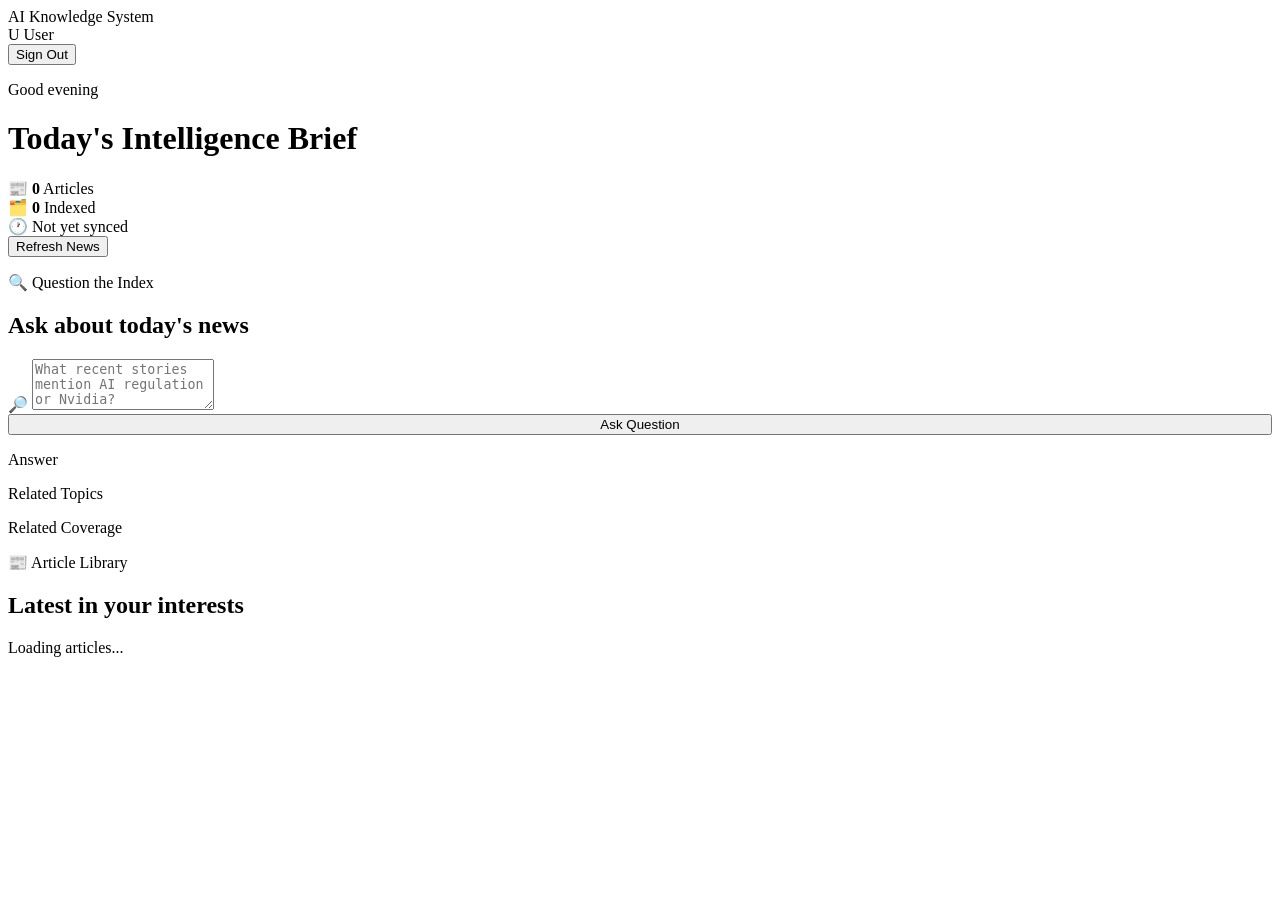
==== web/dashboard.html @ 98cb8d4b "update website" ====
<!DOCTYPE html>
<html lang="en">
  <head>
    <meta charset="UTF-8" />
    <meta name="viewport" content="width=device-width, initial-scale=1.0" />
    <title>Dashboard — AI Knowledge System</title>
    <meta name="description" content="Your personalized AI-powered news dashboard with smart Q&A, article summaries, and interest-based filtering." />
    <link rel="stylesheet" href="/styles.css" />
  </head>
  <body>
    <div class="aurora-wrap">
      <div class="aurora aurora-one"></div>
      <div class="aurora aurora-two"></div>
    </div>

    <div class="page-shell">
      <!-- Navbar -->
      <nav id="navbar" class="navbar">
        <div class="nav-brand">
          <span class="nav-brand-icon">AI</span>
          <span>Knowledge System</span>
        </div>
        <div class="nav-spacer"></div>
        <div class="nav-user">
          <span id="navAvatar" class="nav-avatar">U</span>
          <span id="navName">User</span>
        </div>
        <button id="btnLogout" class="nav-logout">Sign Out</button>
      </nav>

      <!-- Dashboard content -->
      <div class="dash-content">
        <!-- Hero row -->
        <div class="dash-hero reveal">
          <div class="dash-hero-text">
            <p id="dashGreeting" class="dash-greeting">Good evening</p>
            <h1>Today's <span>Intelligence Brief</span></h1>
          </div>
          <div class="dash-hero-side">
            <div class="metrics-strip">
              <div class="metric-pill">
                📰 <strong id="metricArticles">0</strong> Articles
              </div>
              <div class="metric-pill">
                🗂️ <strong id="metricIndexed">0</strong> Indexed
              </div>
              <div class="metric-pill">
                🕐 <span id="metricUpdated">Not yet synced</span>
              </div>
            </div>
            <button id="btnRefreshNews" class="btn btn-secondary">Refresh News</button>
          </div>
        </div>

        <!-- Interest filter bar -->
        <div id="filterBar" class="filter-bar reveal delay-1">
          <!-- filled by JS -->
        </div>

        <!-- Main grid -->
        <div class="dash-grid">
          <!-- Q&A Panel -->
          <section class="qa-panel glass reveal delay-2">
            <div class="panel-header">
              <p class="panel-kicker">🔍 Question the Index</p>
              <h2 class="panel-title">Ask about today's news</h2>
            </div>

            <form id="questionForm">
              <div class="search-box">
                <span class="search-icon">🔎</span>
                <textarea
                  id="questionInput"
                  class="search-input"
                  rows="3"
                  placeholder="What recent stories mention AI regulation or Nvidia?"
                ></textarea>
              </div>
              <button type="submit" class="btn btn-primary" style="width: 100%;">Ask Question</button>
            </form>

            <div id="answerPanel" class="hidden">
              <div class="answer-box">
                <p class="answer-label">Answer</p>
                <p id="answerText" class="answer-text"></p>
              </div>

              <div id="relatedPanel" class="related-panel hidden">
                <p class="answer-label" style="margin-top: 16px;">Related Topics</p>
                <div id="relatedChips" class="related-chips"></div>
              </div>

              <div id="sourcePanel" class="hidden">
                <p class="answer-label" style="margin-top: 16px;">Related Coverage</p>
                <div id="sourceList" class="source-list"></div>
              </div>
            </div>
          </section>

          <!-- News Feed Panel -->
          <section class="news-panel glass reveal delay-3">
            <div class="panel-header">
              <p class="panel-kicker">📰 Article Library</p>
              <h2 class="panel-title">Latest in your interests</h2>
            </div>
            <div id="articleGrid" class="article-grid">
              <div class="empty-state">Loading articles...</div>
            </div>
          </section>
        </div>
      </div>
    </div>

    <script src="/app.js" defer></script>
  </body>
</html>
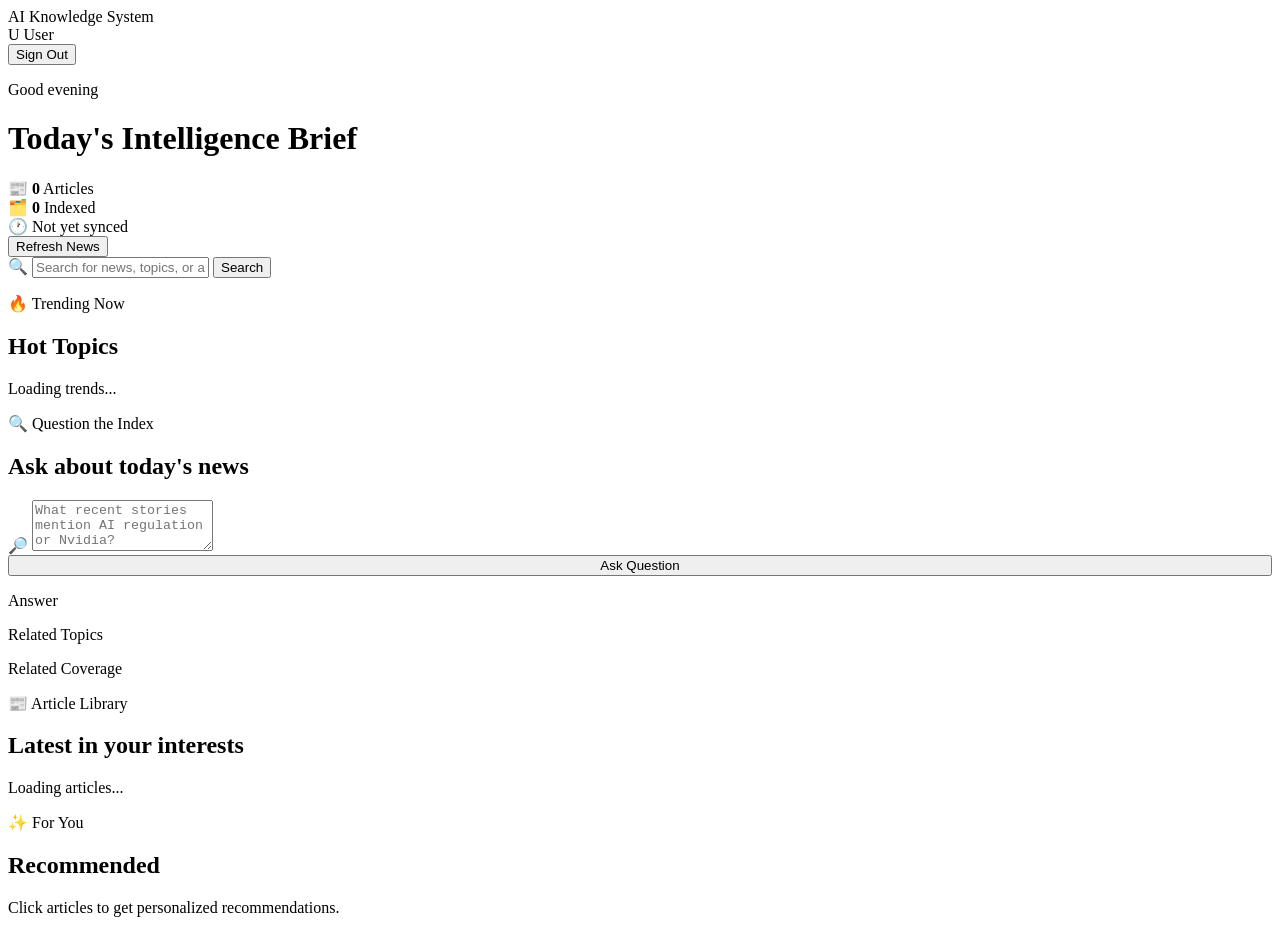
==== commit 16c20138: "fakenews,searchbar,topnews,recommender" ====
--- a/web/dashboard.html
+++ b/web/dashboard.html
@@ -4,7 +4,7 @@
     <meta charset="UTF-8" />
     <meta name="viewport" content="width=device-width, initial-scale=1.0" />
     <title>Dashboard — AI Knowledge System</title>
-    <meta name="description" content="Your personalized AI-powered news dashboard with smart Q&A, article summaries, and interest-based filtering." />
+    <meta name="description" content="Your personalized AI-powered news dashboard with smart recommendations, trending topics, fake news detection, and intelligent search." />
     <link rel="stylesheet" href="/styles.css" />
   </head>
   <body>
@@ -52,61 +52,103 @@
           </div>
         </div>
 
+        <!-- Search Bar -->
+        <div class="search-hero reveal delay-1">
+          <div class="search-hero-box">
+            <span class="search-hero-icon">🔍</span>
+            <input
+              id="searchInput"
+              class="search-hero-input"
+              type="text"
+              placeholder="Search for news, topics, or anything..."
+              autocomplete="off"
+            />
+            <button id="btnSearch" class="btn-search-go">Search</button>
+          </div>
+          <div id="searchHistory" class="search-history-chips"></div>
+          <div id="searchResults" class="search-results-dropdown hidden"></div>
+        </div>
+
         <!-- Interest filter bar -->
-        <div id="filterBar" class="filter-bar reveal delay-1">
+        <div id="filterBar" class="filter-bar reveal delay-2">
           <!-- filled by JS -->
         </div>
 
-        <!-- Main grid -->
-        <div class="dash-grid">
-          <!-- Q&A Panel -->
-          <section class="qa-panel glass reveal delay-2">
+        <!-- Main 3-Column Grid -->
+        <div class="dash-grid-3col">
+          <!-- LEFT: Trending Topics Panel -->
+          <aside class="trending-panel glass reveal delay-2">
             <div class="panel-header">
-              <p class="panel-kicker">🔍 Question the Index</p>
-              <h2 class="panel-title">Ask about today's news</h2>
+              <p class="panel-kicker">🔥 Trending Now</p>
+              <h2 class="panel-title">Hot Topics</h2>
             </div>
+            <div id="trendingList" class="trending-list">
+              <div class="empty-state-sm">Loading trends...</div>
+            </div>
+          </aside>
 
-            <form id="questionForm">
-              <div class="search-box">
-                <span class="search-icon">🔎</span>
-                <textarea
-                  id="questionInput"
-                  class="search-input"
-                  rows="3"
-                  placeholder="What recent stories mention AI regulation or Nvidia?"
-                ></textarea>
-              </div>
-              <button type="submit" class="btn btn-primary" style="width: 100%;">Ask Question</button>
-            </form>
-
-            <div id="answerPanel" class="hidden">
-              <div class="answer-box">
-                <p class="answer-label">Answer</p>
-                <p id="answerText" class="answer-text"></p>
+          <!-- CENTER: Q&A + News Feed -->
+          <main class="main-column">
+            <!-- Q&A Panel -->
+            <section class="qa-panel glass reveal delay-2">
+              <div class="panel-header">
+                <p class="panel-kicker">🔍 Question the Index</p>
+                <h2 class="panel-title">Ask about today's news</h2>
               </div>
 
-              <div id="relatedPanel" class="related-panel hidden">
-                <p class="answer-label" style="margin-top: 16px;">Related Topics</p>
-                <div id="relatedChips" class="related-chips"></div>
+              <form id="questionForm">
+                <div class="search-box">
+                  <span class="search-icon">🔎</span>
+                  <textarea
+                    id="questionInput"
+                    class="search-input"
+                    rows="3"
+                    placeholder="What recent stories mention AI regulation or Nvidia?"
+                  ></textarea>
+                </div>
+                <button type="submit" class="btn btn-primary" style="width: 100%;">Ask Question</button>
+              </form>
+
+              <div id="answerPanel" class="hidden">
+                <div class="answer-box">
+                  <p class="answer-label">Answer</p>
+                  <p id="answerText" class="answer-text"></p>
+                </div>
+
+                <div id="relatedPanel" class="related-panel hidden">
+                  <p class="answer-label" style="margin-top: 16px;">Related Topics</p>
+                  <div id="relatedChips" class="related-chips"></div>
+                </div>
+
+                <div id="sourcePanel" class="hidden">
+                  <p class="answer-label" style="margin-top: 16px;">Related Coverage</p>
+                  <div id="sourceList" class="source-list"></div>
+                </div>
               </div>
+            </section>
 
-              <div id="sourcePanel" class="hidden">
-                <p class="answer-label" style="margin-top: 16px;">Related Coverage</p>
-                <div id="sourceList" class="source-list"></div>
+            <!-- News Feed Panel -->
+            <section class="news-panel glass reveal delay-3">
+              <div class="panel-header">
+                <p class="panel-kicker">📰 Article Library</p>
+                <h2 class="panel-title">Latest in your interests</h2>
               </div>
+              <div id="articleGrid" class="article-grid">
+                <div class="empty-state">Loading articles...</div>
+              </div>
+            </section>
+          </main>
+
+          <!-- RIGHT: Recommendations Panel -->
+          <aside class="reco-panel glass reveal delay-3">
+            <div class="panel-header">
+              <p class="panel-kicker">✨ For You</p>
+              <h2 class="panel-title">Recommended</h2>
             </div>
-          </section>
-
-          <!-- News Feed Panel -->
-          <section class="news-panel glass reveal delay-3">
-            <div class="panel-header">
-              <p class="panel-kicker">📰 Article Library</p>
-              <h2 class="panel-title">Latest in your interests</h2>
+            <div id="recoList" class="reco-list">
+              <div class="empty-state-sm">Click articles to get personalized recommendations.</div>
             </div>
-            <div id="articleGrid" class="article-grid">
-              <div class="empty-state">Loading articles...</div>
-            </div>
-          </section>
+          </aside>
         </div>
       </div>
     </div>
